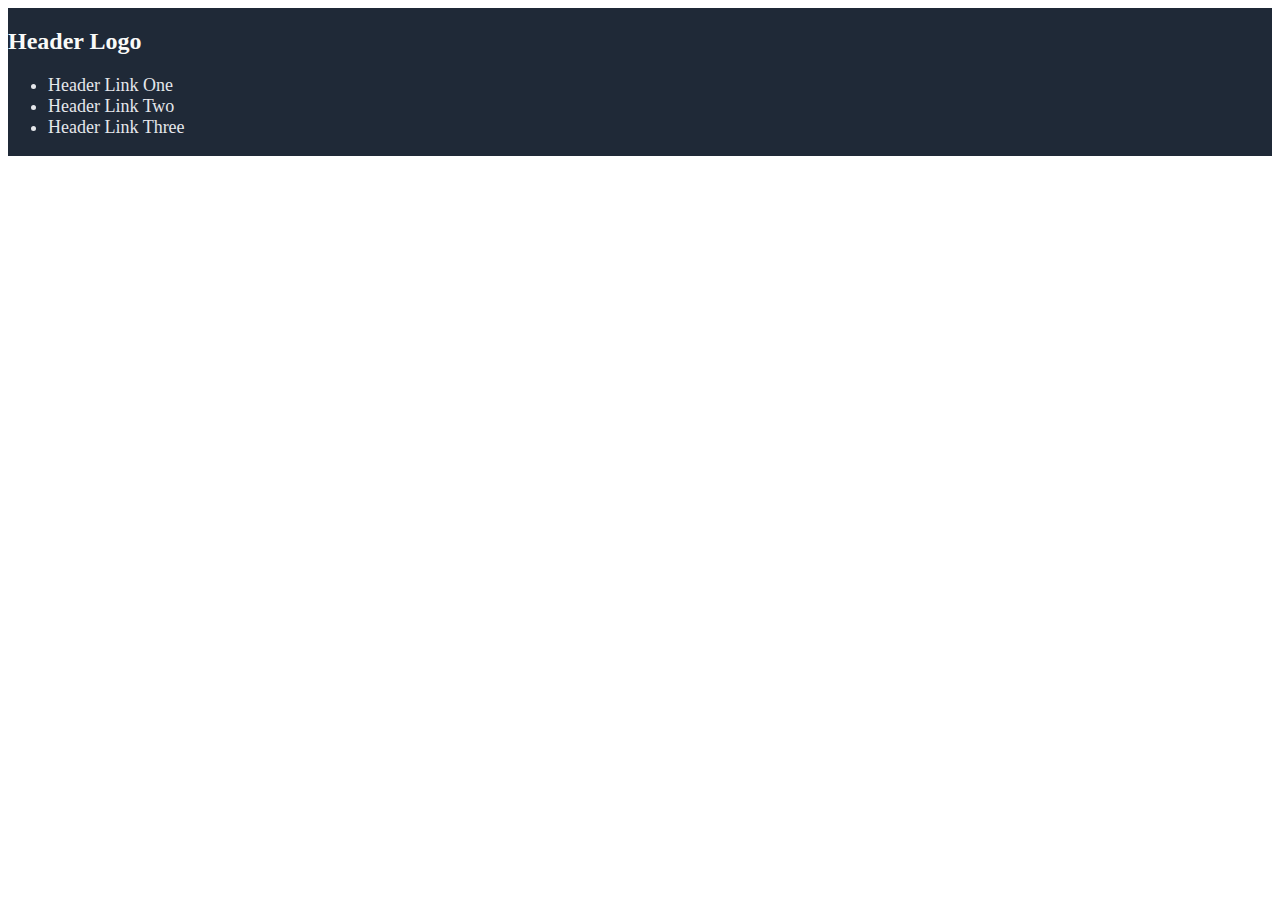
==== index.html @ d77308f2 "Add header to hero section" ====
<!DOCTYPE html>
<html lang="en">
<header>
    <title>Landing Page</title>
    <meta charset="utf-8">
    <link rel="stylesheet" href="./style.css">
</header>

<body>
    <div class="wrapper">
        <div class="section-1">
            <div class="header">
                <h2 class="logo">Header Logo</h2>
                <ul class="header-links">
                    <li>Header Link One</li>
                    <li>Header Link Two</li>
                    <li>Header Link Three</li>
                </ul>
            </div>
            <div class="hero"></div>
        </div>
        <div class="section-2"></div>
        <div class="section-3"></div>
        <div class="section-4"></div>
    </div>
</body>

<footer>

</footer>

</html>
---- style.css ----
{
    margin: 0;
    padding: 0;
} 


.wrapper {
    display: flex;
    flex-direction: column;

    height: 100%;
}

.section-1 {
    background-color: #1F2937;
    flex: 1;

    display: flex;
}

.logo {
    font-size: 24px;
    color: #F9FAF8;
}

.header-links {
    font-size: 18px;
    color: #E5E7EB;
}
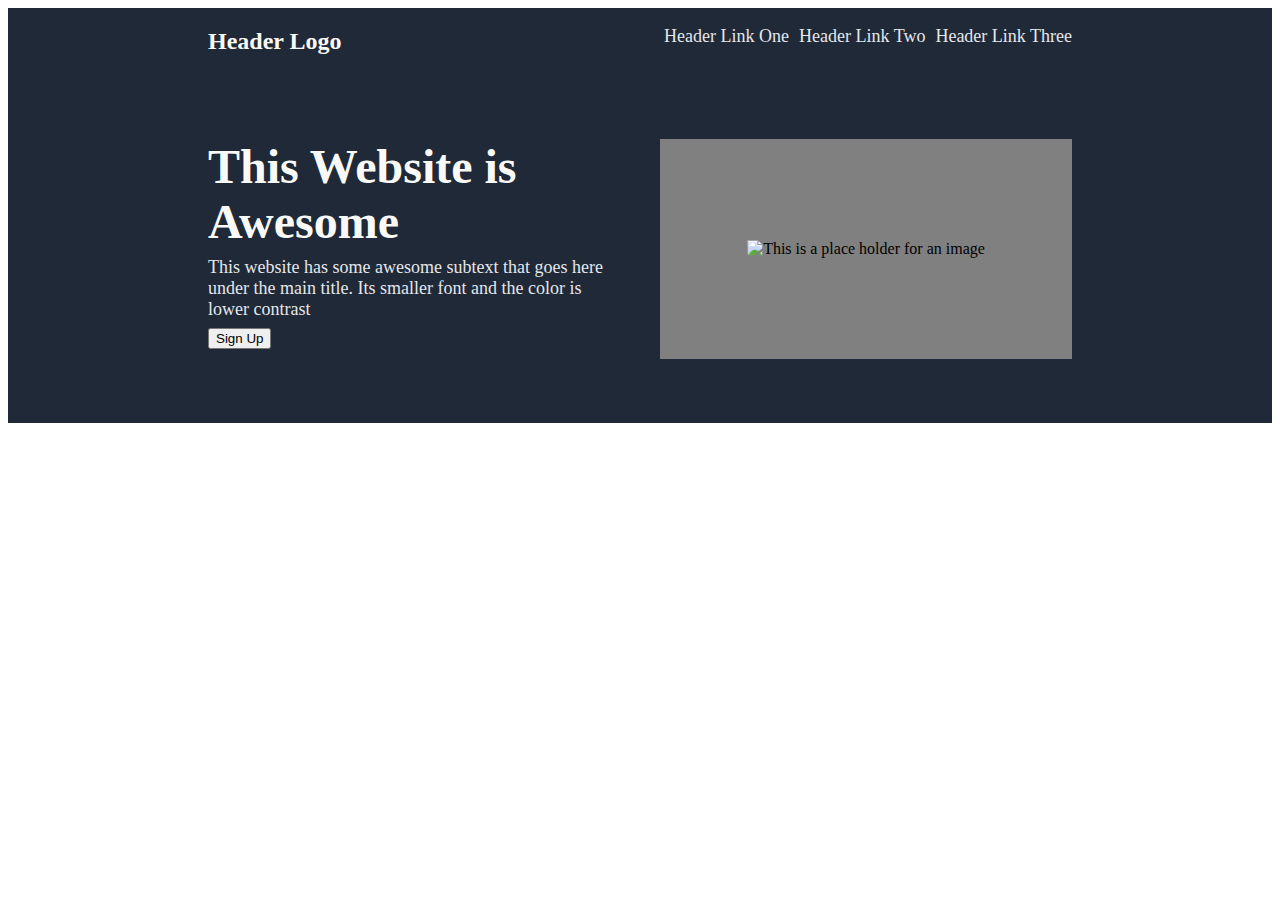
==== commit bd223da8: "Create template for Hero section" ====
--- a/index.html
+++ b/index.html
@@ -17,7 +17,18 @@
                     <li>Header Link Three</li>
                 </ul>
             </div>
-            <div class="hero"></div>
+            <div class="hero">
+                <div class="hero-content">
+                    <h2>This Website is Awesome</h2>
+                    <p>This website has some awesome subtext that goes here under the main title. Its smaller font and the color is lower contrast</p>
+                    <div class="button">
+                        <button>Sign Up</button>
+                    </div>
+                </div>
+                <div class="image">
+                    <img src="" alt="This is a place holder for an image">
+                </div>
+            </div>
         </div>
         <div class="section-2"></div>
         <div class="section-3"></div>
--- a/style.css
+++ b/style.css
@@ -7,7 +7,6 @@
 .wrapper {
     display: flex;
     flex-direction: column;
-
     height: 100%;
 }
 
@@ -16,6 +15,50 @@
     flex: 1;
 
     display: flex;
+    flex-direction: column;
+}
+
+.header {
+
+    display: flex;
+    justify-content: space-between;
+    margin: 0px 200px;
+
+    
+}
+
+.hero {
+    display: flex;
+    justify-content: space-between;
+    margin: 64px 200px;
+    gap: 40px;
+}
+
+.hero-content {
+    width: 500px;
+    height: 220px;
+}
+
+.hero-content h2 {
+    font-size: 48px;
+    font-weight: #900;
+    color: #F9FAF8;
+    margin: 0;
+}
+
+.hero-content p {
+    font-size: 18px;
+    color: #E5E7EB;
+    margin: 8px 0px;
+}
+
+.image {
+    background-color: grey;
+    display: flex;
+    justify-content: center;
+    align-items: center;
+    width: 500px;
+    height: 220px;
 }
 
 .logo {
@@ -26,4 +69,9 @@
 .header-links {
     font-size: 18px;
     color: #E5E7EB;
+    text-decoration: none;
+    list-style-type: none;
+
+    display: flex;
+    gap: 10px;
 }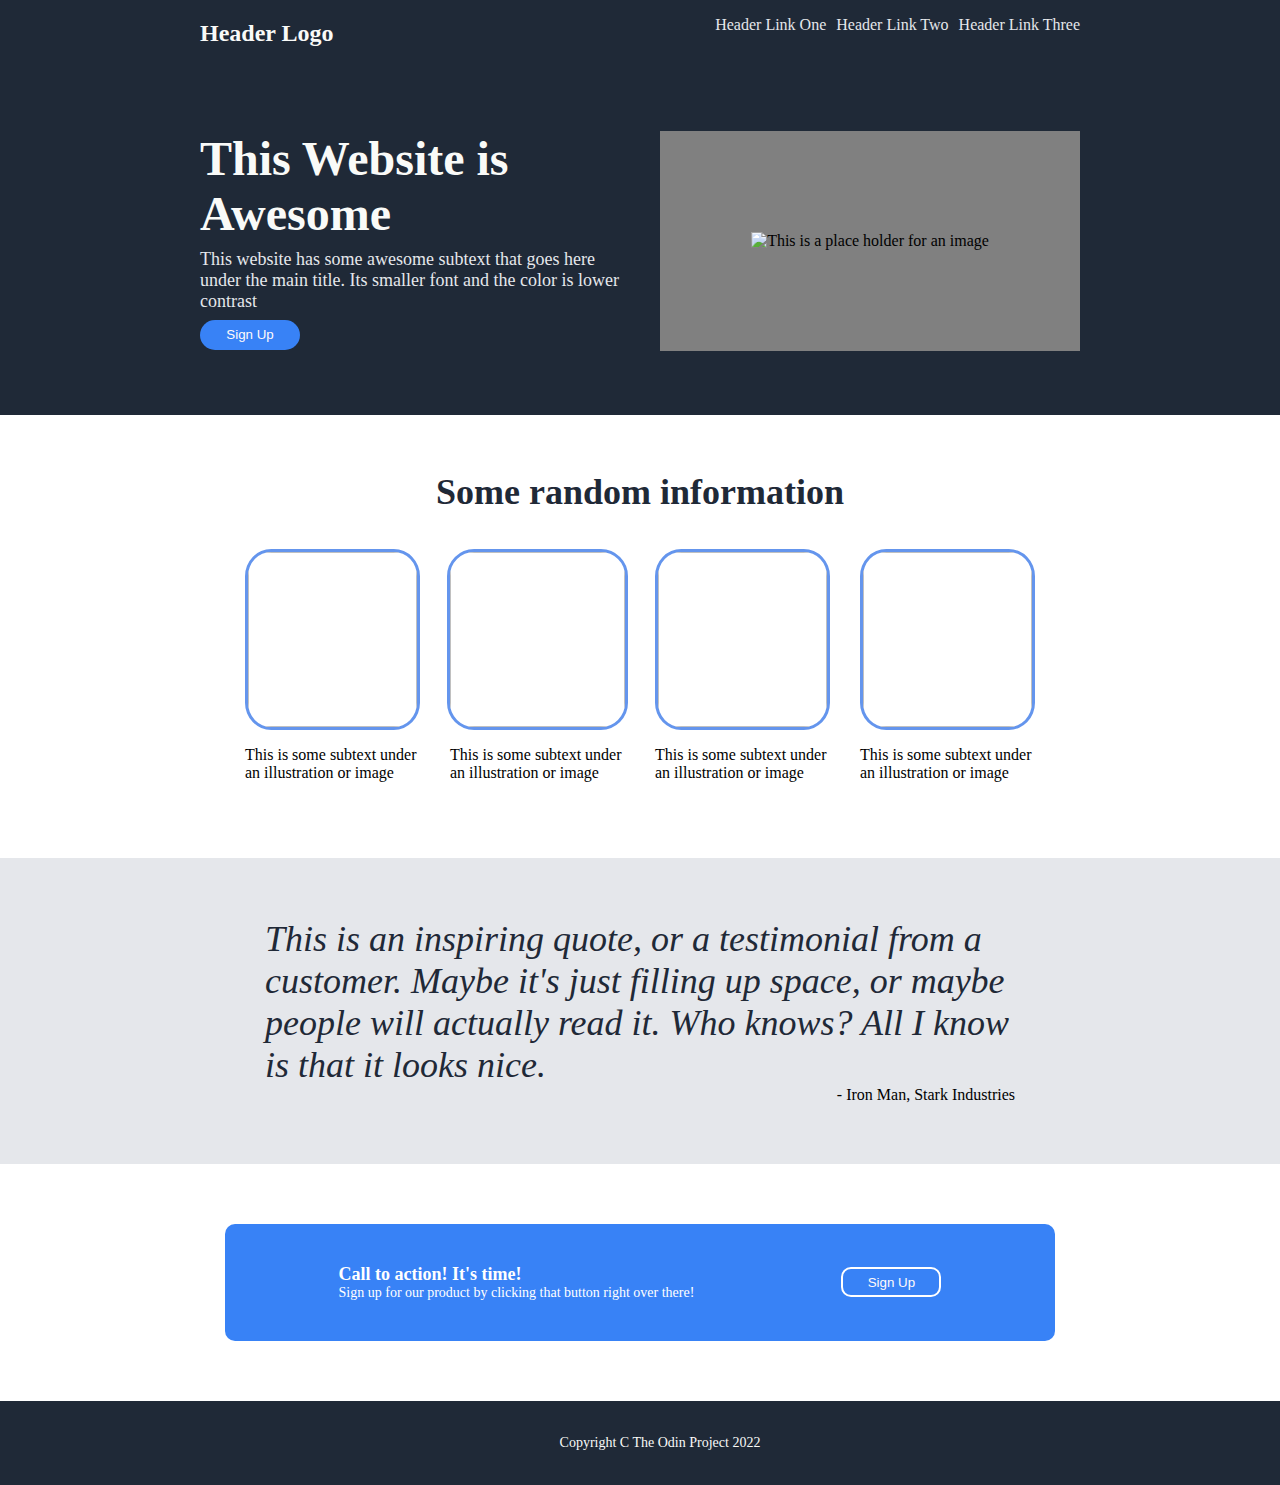
==== commit 169cc8e3: "Create sections 2 - 4" ====
--- a/index.html
+++ b/index.html
@@ -26,18 +26,60 @@
                     </div>
                 </div>
                 <div class="image">
-                    <img src="" alt="This is a place holder for an image">
+                    <img alt="This is a place holder for an image">
                 </div>
             </div>
         </div>
-        <div class="section-2"></div>
-        <div class="section-3"></div>
-        <div class="section-4"></div>
+        <div class="section-2">
+            <div class="title">
+                <h3>Some random information</h3>
+            </div>
+            <div class="deck">
+                <div class="card">
+                    <img>
+                    <p>This is some subtext under an illustration or image</p>
+                </div>
+                <div class="card">
+                    <div class="card-image">
+                        <img>
+                    </div>
+                    <p>This is some subtext under an illustration or image</p>
+                </div>
+                <div class="card">
+                    <img>
+                    <p>This is some subtext under an illustration or image</p>
+                </div>
+                <div class="card">
+                    <img>
+                    <p>This is some subtext under an illustration or image</p>
+                </div>
+            
+            </div>
+        </div>
+        <div class="section-3">
+                <div class="quote-card">
+                <div class="quote">
+                    <p> This is an inspiring quote, or a testimonial from a customer. Maybe it's just filling up space, or maybe people will actually read it. Who knows? All I know is that it looks nice.</p>
+                </div>
+                <div class="author">
+                    <p>- Iron Man, Stark Industries</p>
+                </div>
+            </div>
+        </div>
+        <div class="section-4">
+            <div class="action-card">
+                <div class="text">
+                    <h2>Call to action! It's time!</h2>
+                    <p>Sign up for our product by clicking that button right over there!</p>
+                </div>
+                <div><button>Sign Up</button></div>
+            </div>
+        </div>
     </div>
 </body>
 
 <footer>
-
+    <p>Copyright C The Odin Project 2022</p>
 </footer>
 
 </html>--- a/style.css
+++ b/style.css
@@ -1,21 +1,29 @@
- {
+ body, html {
     margin: 0;
     padding: 0;
 } 
 
-
 .wrapper {
     display: flex;
     flex-direction: column;
     height: 100%;
+    width: 100%;
 }
 
 .section-1 {
     background-color: #1F2937;
     flex: 1;
-
     display: flex;
     flex-direction: column;
+}
+
+button {
+    background-color: #3882F6;
+    width: 100px;
+    height: 30px;
+    border-radius: 15px;
+    color: snow;
+    border-style: none;
 }
 
 .header {
@@ -67,11 +75,131 @@
 }
 
 .header-links {
-    font-size: 18px;
+    font-size: 16px;
     color: #E5E7EB;
     text-decoration: none;
     list-style-type: none;
 
     display: flex;
     gap: 10px;
+}
+
+.section-2{
+    display: flex;
+    flex-direction: column;
+    justify-content: center;
+    align-items: center;
+    margin-top: 20px;
+    margin-bottom: 60px;
+}
+
+
+.title h3{
+    font-size: 36px;
+    font-weight: bold;
+    color: #1F2937;
+}
+
+.deck{
+    display: flex;
+    gap: 30px;
+}
+
+.card {
+    width: 175px;
+    display: flex;
+    flex-direction: row;
+    flex-wrap: wrap;
+    justify-content: center;
+    align-items: center;
+}
+
+.card img{
+    display: flex;
+    justify-content: center;
+    align-items: flex-end;
+    width: 175px;
+    height: 175px;
+    border-style: solid;
+    border-color: cornflowerblue;
+    border-radius: 15%;
+    border-width: 3px;
+}
+
+.section-3 {
+    display: flex;
+    flex-flow: column wrap;
+    align-items: center;
+    background-color: #E5E7EB;
+    padding: 60px;
+}
+
+.quote-card {
+    display: flex;
+    flex-flow: column wrap;
+    align-items: center;
+}
+
+.quote-card p {
+    margin: 0;
+}
+
+.quote {
+    width: 750px;
+    font-size: 36px;
+    font-style: italic;
+    color: #1F2937;
+}
+
+.author {
+
+  align-self: flex-end;
+}
+
+.section-4 {
+    display: flex;
+    justify-content: center;
+    align-items: center;
+}
+
+.action-card {
+    width: 750px;
+    background-color: #3882F6;
+    display: flex;
+    justify-content: space-around;
+    align-items: center;
+    border-radius: 10px;
+    margin: 60px;
+    padding: 40px;
+    color: white;
+}
+
+.text h2 {
+    margin: 0;
+    font-size: 18px;
+}
+
+.text p {
+    margin: 0;
+    font-size: 14px;
+}
+
+
+
+.action-card button {
+    border-style: solid;
+    border-color: white;
+    border-radius: 10px;
+}
+
+
+footer {
+    background-color: #1F2937;
+    display: flex;
+    justify-content: center;
+    align-items: center;
+    width: 100%;
+    color: #F9FAF8;
+    font-size: 14px;
+    padding: 20px;
 }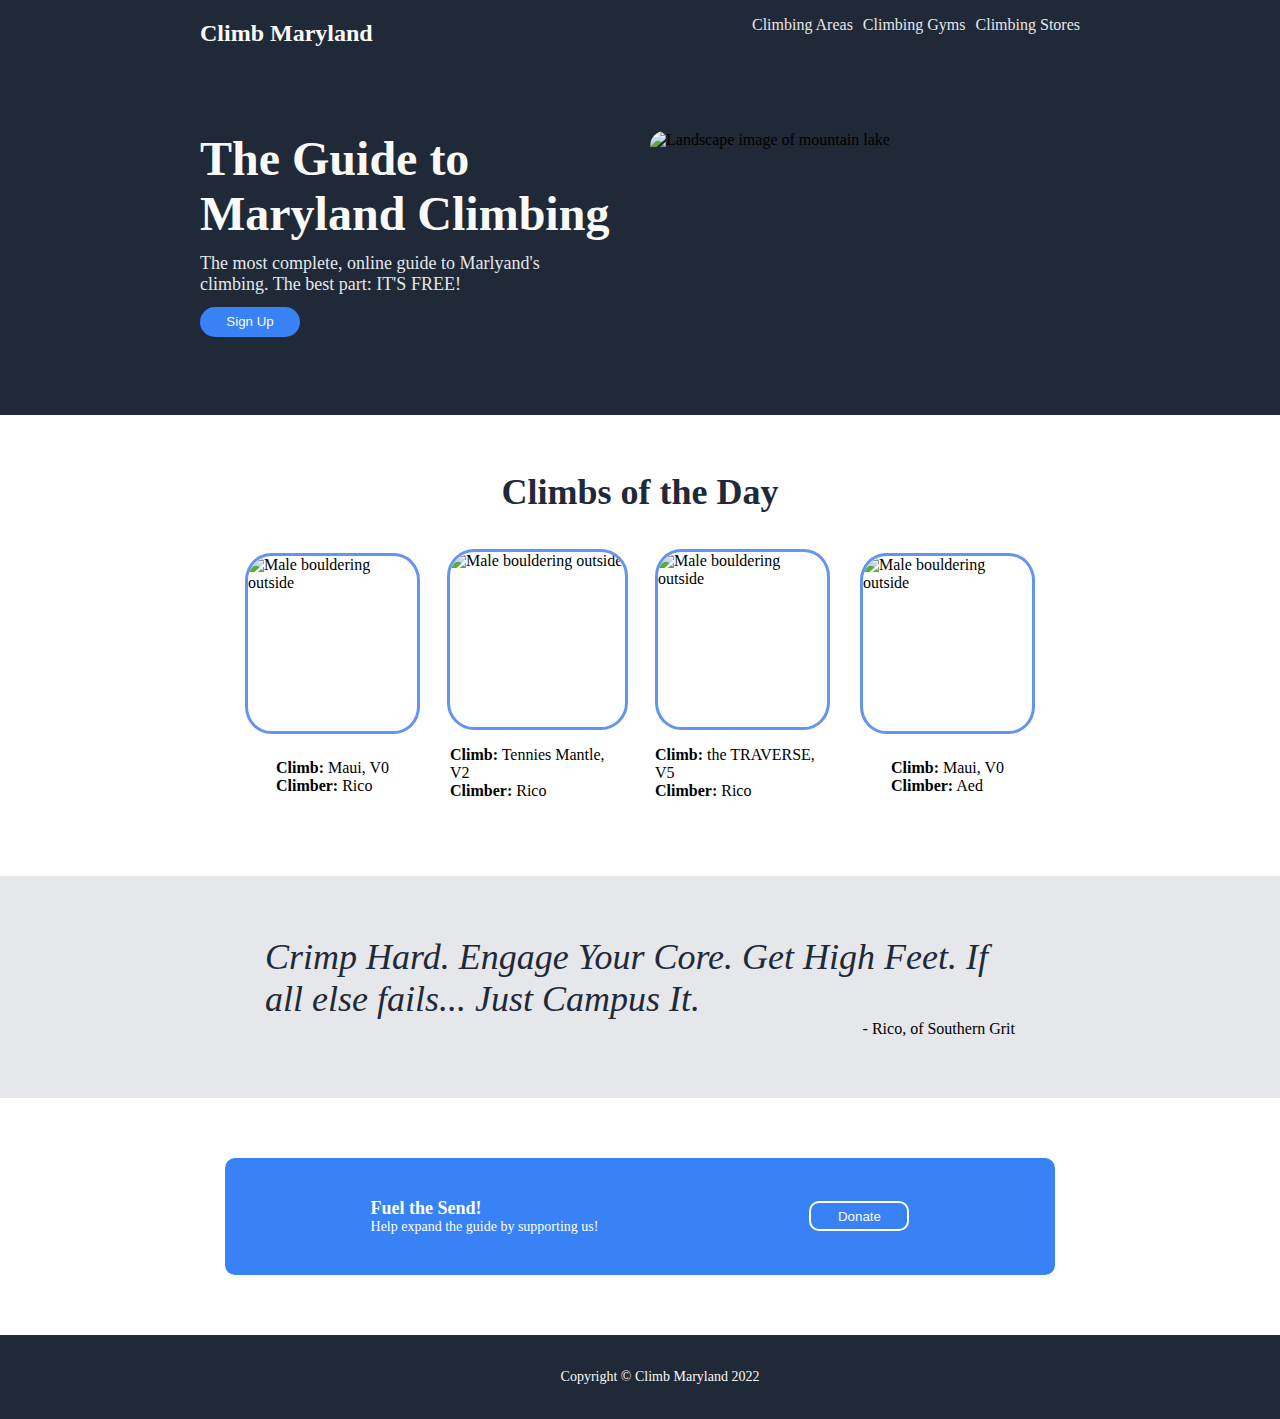
==== commit 09772e21: "Add pictures, add context to sections" ====
--- a/index.html
+++ b/index.html
@@ -10,48 +10,56 @@
     <div class="wrapper">
         <div class="section-1">
             <div class="header">
-                <h2 class="logo">Header Logo</h2>
+                <h2 class="logo">Climb Maryland</h2>
                 <ul class="header-links">
-                    <li>Header Link One</li>
-                    <li>Header Link Two</li>
-                    <li>Header Link Three</li>
+                    <li>Climbing Areas</li>
+                    <li>Climbing Gyms</li>
+                    <li>Climbing Stores</li>
                 </ul>
             </div>
             <div class="hero">
                 <div class="hero-content">
-                    <h2>This Website is Awesome</h2>
-                    <p>This website has some awesome subtext that goes here under the main title. Its smaller font and the color is lower contrast</p>
+                    <h2>The Guide to Maryland Climbing</h2>
+                    <p>The most complete, online guide to Marlyand's climbing. The best part: IT'S FREE!</p>
                     <div class="button">
                         <button>Sign Up</button>
                     </div>
                 </div>
                 <div class="image">
-                    <img alt="This is a place holder for an image">
+                    <img class="hero-pic" src="./images/hero-pic2.png" alt="Landscape image of mountain lake">
                 </div>
             </div>
         </div>
         <div class="section-2">
             <div class="title">
-                <h3>Some random information</h3>
+                <h3>Climbs of the Day</h3>
             </div>
             <div class="deck">
                 <div class="card">
-                    <img>
-                    <p>This is some subtext under an illustration or image</p>
+                    <img src='./images2/pic-one.jpeg' alt="Male bouldering outside">
+                    <p><strong>Climb:</strong> Maui, V0 <br>
+                        <strong>Climber:</strong> Rico
+                    </p>
                 </div>
                 <div class="card">
                     <div class="card-image">
-                        <img>
+                        <img src="./images2/pic-two.jpeg" alt="Male bouldering outside">
                     </div>
-                    <p>This is some subtext under an illustration or image</p>
+                    <p><strong>Climb:</strong> Tennies Mantle, V2 <br>
+                        <strong>Climber:</strong> Rico
+                    </p>
                 </div>
                 <div class="card">
-                    <img>
-                    <p>This is some subtext under an illustration or image</p>
+                    <img src="./images2/pic-three.jpeg" alt="Male bouldering outside">
+                    <p><strong>Climb:</strong> the TRAVERSE, V5 <br>
+                        <strong>Climber:</strong> Rico
+                    </p>
                 </div>
                 <div class="card">
-                    <img>
-                    <p>This is some subtext under an illustration or image</p>
+                    <img src="./images2/pic-four.jpeg" alt="Male bouldering outside">
+                    <p><strong>Climb:</strong> Maui, V0 <br>
+                        <strong>Climber:</strong> Aed
+                    </p>
                 </div>
             
             </div>
@@ -59,27 +67,27 @@
         <div class="section-3">
                 <div class="quote-card">
                 <div class="quote">
-                    <p> This is an inspiring quote, or a testimonial from a customer. Maybe it's just filling up space, or maybe people will actually read it. Who knows? All I know is that it looks nice.</p>
+                    <p> Crimp Hard. Engage Your Core. Get High Feet. If all else fails... Just Campus It.</p>
                 </div>
                 <div class="author">
-                    <p>- Iron Man, Stark Industries</p>
+                    <p>- Rico, of Southern Grit</p>
                 </div>
             </div>
         </div>
         <div class="section-4">
             <div class="action-card">
                 <div class="text">
-                    <h2>Call to action! It's time!</h2>
-                    <p>Sign up for our product by clicking that button right over there!</p>
+                    <h2>Fuel the Send!</h2>
+                    <p>Help expand the guide by supporting us!</p>
                 </div>
-                <div><button>Sign Up</button></div>
+                <div><button>Donate</button></div>
             </div>
         </div>
     </div>
 </body>
 
 <footer>
-    <p>Copyright C The Odin Project 2022</p>
+    <p>Copyright © Climb Maryland 2022</p>
 </footer>
 
 </html>--- a/style.css
+++ b/style.css
@@ -1,7 +1,13 @@
  body, html {
     margin: 0;
     padding: 0;
+
 } 
+
+body {
+    width: 100%;
+    overflow-x: hidden;
+}
 
 .wrapper {
     display: flex;
@@ -57,16 +63,21 @@
 .hero-content p {
     font-size: 18px;
     color: #E5E7EB;
-    margin: 8px 0px;
+    margin: 12px 0px;
 }
 
 .image {
-    background-color: grey;
     display: flex;
     justify-content: center;
     align-items: center;
     width: 500px;
     height: 220px;
+}
+
+.hero-pic {
+    width: 430px;
+    height: 220px;
+    border-radius: 15px;
 }
 
 .logo {
@@ -153,7 +164,7 @@
 
 .author {
 
-  align-self: flex-end;
+  align-self: flex-end; 
 }
 
 .section-4 {
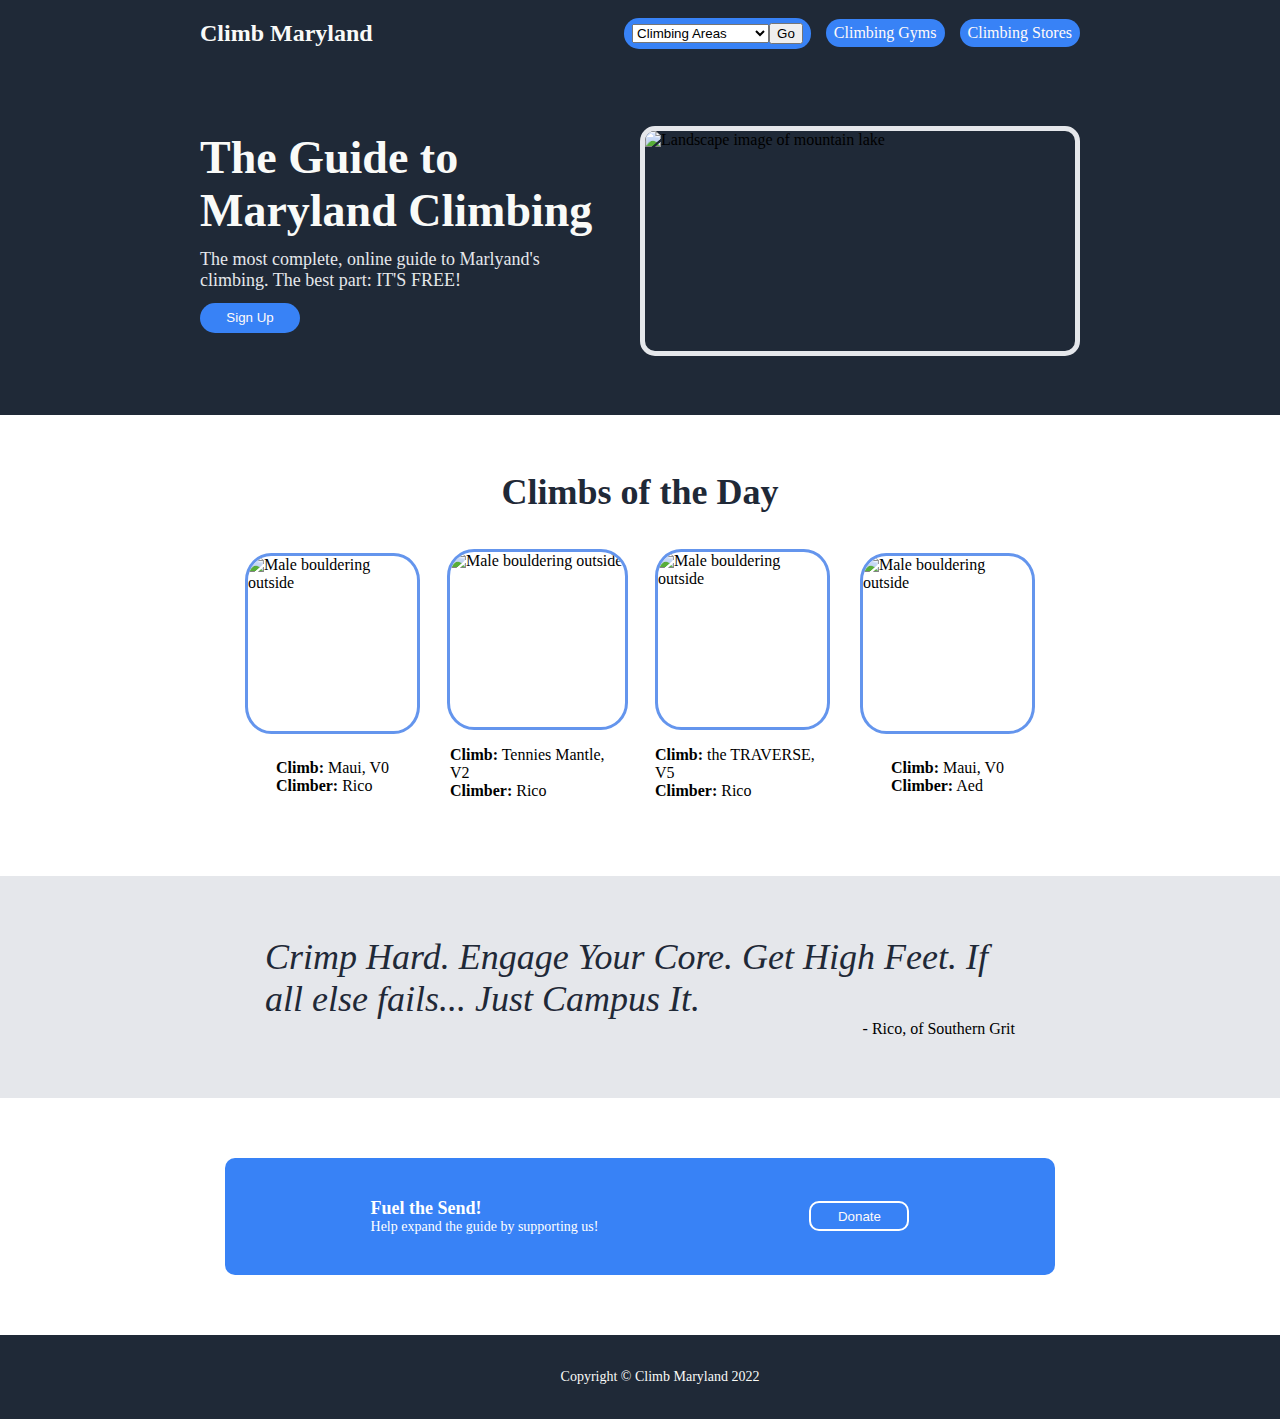
==== commit 95eded3a: "Add html template and picture to c-falls" ====
--- a/index.html
+++ b/index.html
@@ -4,6 +4,15 @@
     <title>Landing Page</title>
     <meta charset="utf-8">
     <link rel="stylesheet" href="./style.css">
+    <script type="text/javascript">
+        function goToNewPage()
+        {
+            var url = document.getElementById('areas').value;
+            if(url != 'none') {
+                window.location = url;
+            }
+        }
+    </script>
 </header>
 
 <body>
@@ -12,7 +21,17 @@
             <div class="header">
                 <h2 class="logo">Climb Maryland</h2>
                 <ul class="header-links">
-                    <li>Climbing Areas</li>
+                    <li>
+                        <form>
+                        <select class="areas" id="areas" accesskey="target"> 
+                            <option>Climbing Areas</option>
+                            <option value="./pages/cunningham-falls/c-falls.html">Cunningham Falls</option>
+                            <option>Catoctin State Park</option>
+                            <option>Northwest Branch</option>
+                            <input class="areas-button" type=button value="Go" onclick="goToNewPage()" />
+                        </select>
+                    </form>
+                    </li>
                     <li>Climbing Gyms</li>
                     <li>Climbing Stores</li>
                 </ul>
@@ -26,7 +45,7 @@
                     </div>
                 </div>
                 <div class="image">
-                    <img class="hero-pic" src="./images/hero-pic2.png" alt="Landscape image of mountain lake">
+                    <img class="hero-pic" src="./images/hero-pic2.jpeg" alt="Landscape image of mountain lake">
                 </div>
             </div>
         </div>
--- a/style.css
+++ b/style.css
@@ -54,7 +54,7 @@
 }
 
 .hero-content h2 {
-    font-size: 48px;
+    font-size: 46px;
     font-weight: #900;
     color: #F9FAF8;
     margin: 0;
@@ -78,6 +78,9 @@
     width: 430px;
     height: 220px;
     border-radius: 15px;
+    border-style: solid;
+    border-color: #E5E7EB;
+    border-width: 5px;
 }
 
 .logo {
@@ -87,12 +90,21 @@
 
 .header-links {
     font-size: 16px;
-    color: #E5E7EB;
+    color: snow;
     text-decoration: none;
     list-style-type: none;
-
-    display: flex;
-    gap: 10px;
+    
+
+    display: flex;
+    gap: 15px;
+    justify-content: center;
+    align-items: center;
+}
+
+.header-links li {
+    background: #3882F6;
+    border-radius: 15px;
+    padding: 5px 8px;
 }
 
 .section-2{
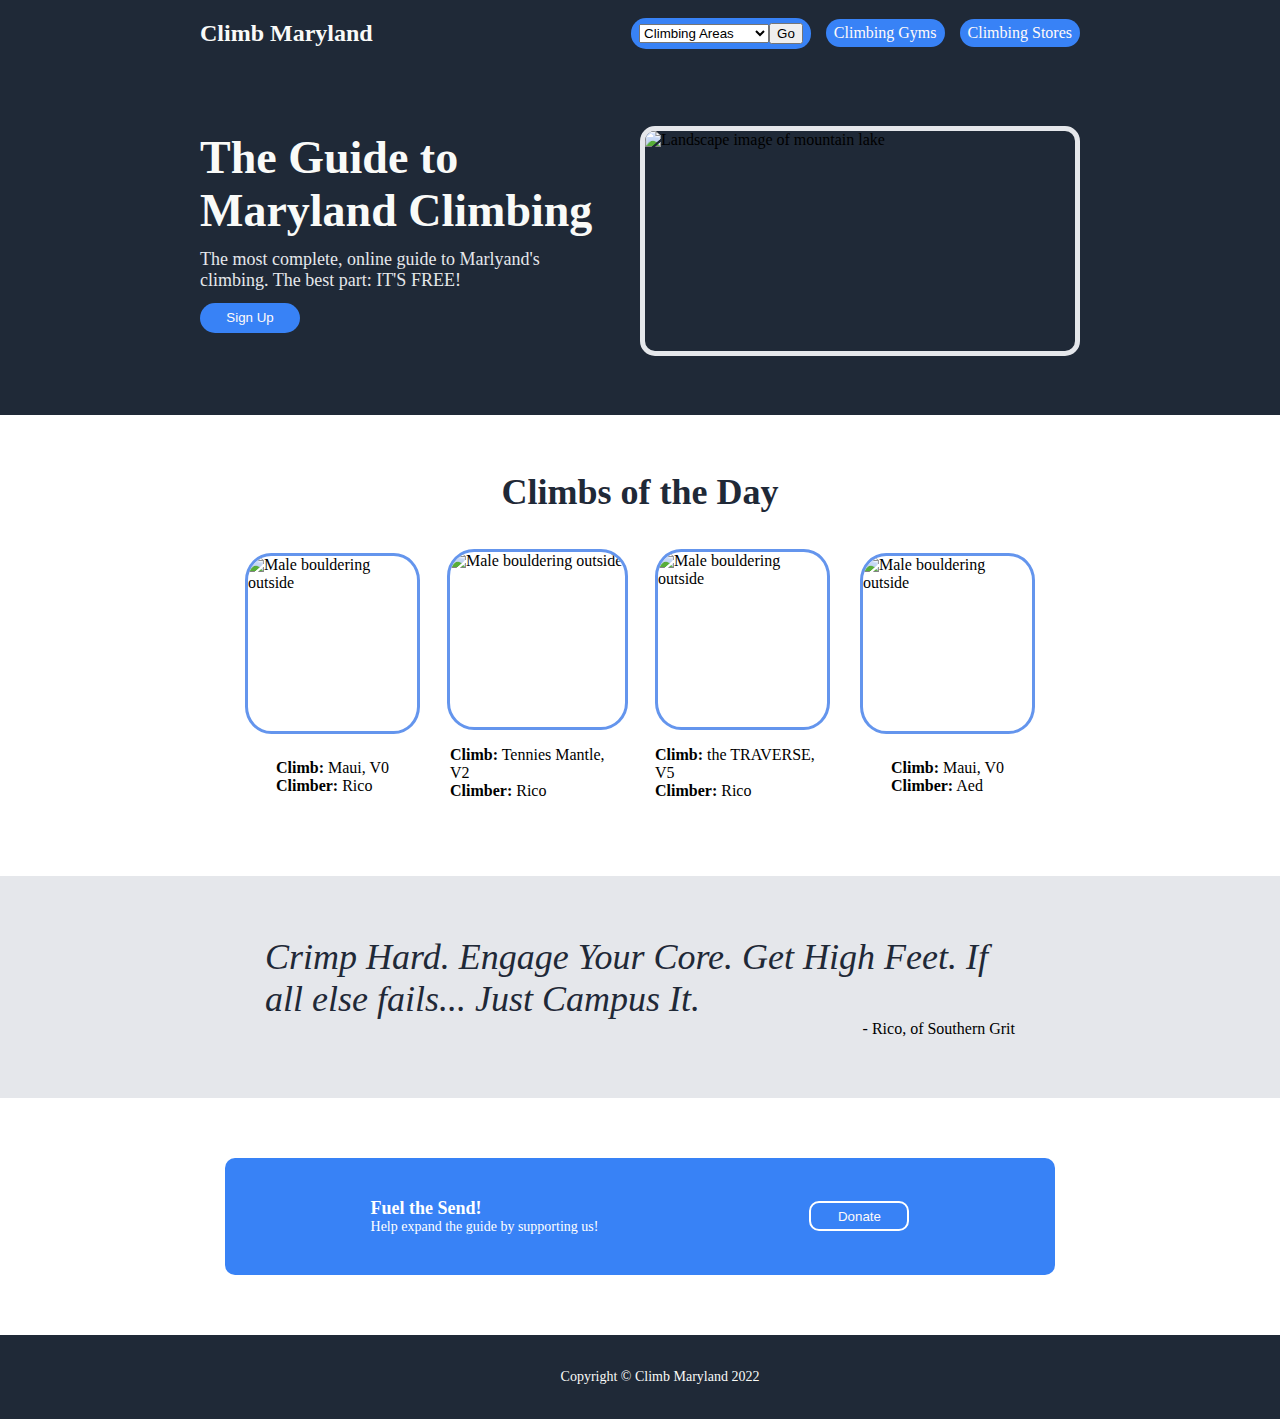
==== commit da20d3bc: "Add Wolf Rock area" ====
--- a/index.html
+++ b/index.html
@@ -26,7 +26,7 @@
                         <select class="areas" id="areas" accesskey="target"> 
                             <option>Climbing Areas</option>
                             <option value="./pages/cunningham-falls/c-falls.html">Cunningham Falls</option>
-                            <option>Catoctin State Park</option>
+                            <option value="./pages/wolf-rock/wolf-rock.html">Wolf Rock</option>
                             <option>Northwest Branch</option>
                             <input class="areas-button" type=button value="Go" onclick="goToNewPage()" />
                         </select>
